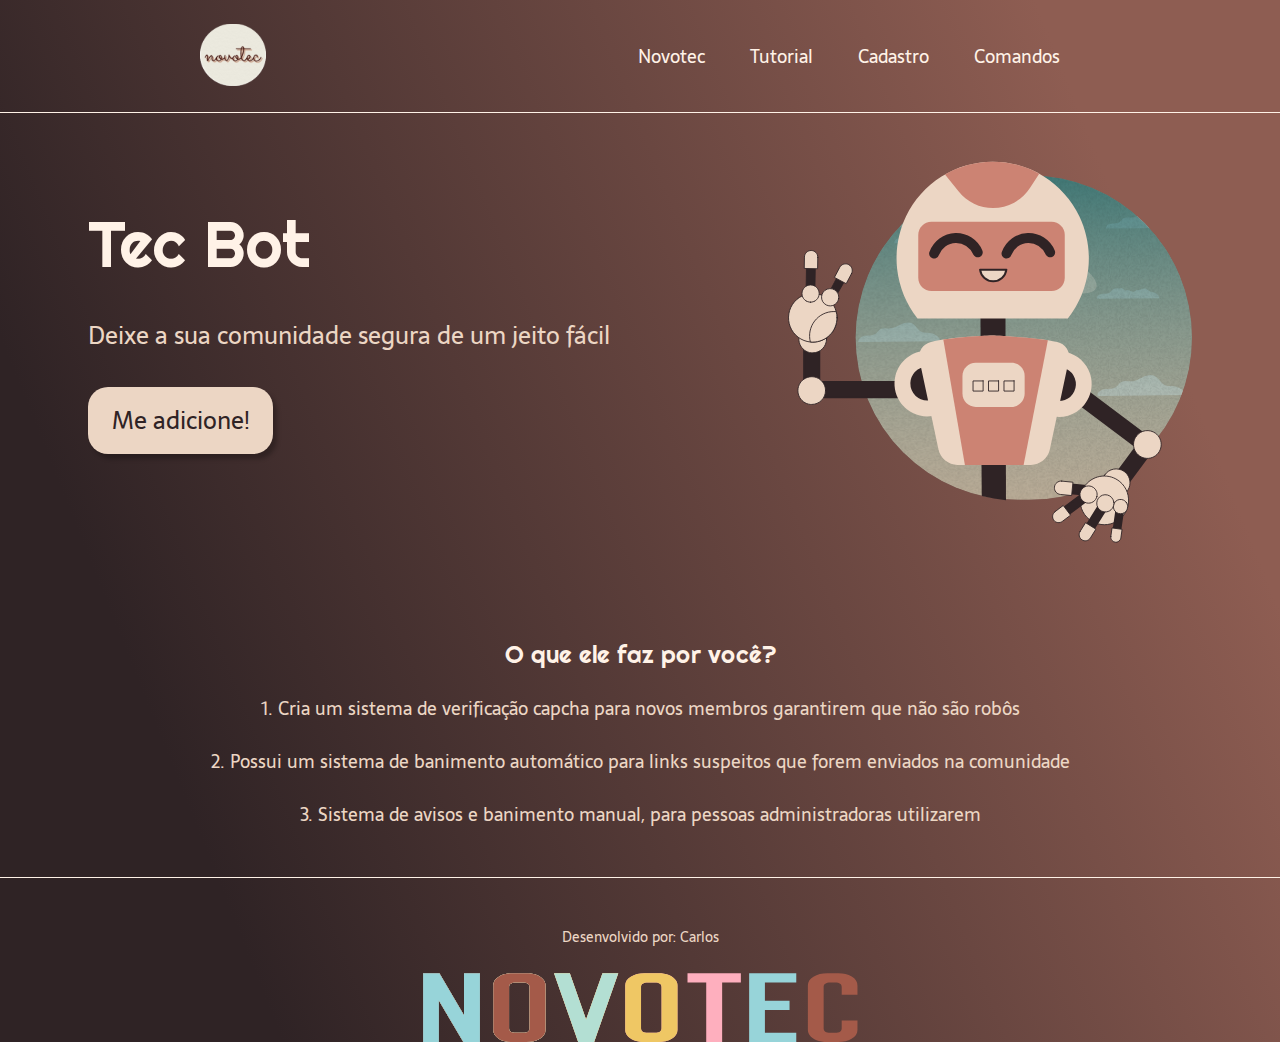
==== index.html @ 487f151d "24.05.2022" ====
<!DOCTYPE html>
<html lang="pt-BR">
<head>
    <meta charset="UTF-8">
    <meta name="viewport" content="width=device-width, initial-scale=1.0">
    <meta name="description" content="Um bot que irá moderar a sua comunidade do discord">
    <link rel="stylesheet" href="/css/style.css">
    <title>Tec Bot</title>
</head>
<body>
    <header class="cabecalho">
        <img id="logo" src="img/logoNovoTec.svg" alt="logoNovoTec">
        <nav class="cabecalho-menu">
            <ul>
                <li class="cabecalho-menu-lista"><a class="cabecalho-menu-item">Novotec</a></li>
                <li class="cabecalho-menu-lista"><a class="cabecalho-menu-item">Tutorial</a></li>
                <li class="cabecalho-menu-lista"><a class="cabecalho-menu-item" href="from.html">Cadastro</a></li>
                <li class="cabecalho-menu-lista"><a class="cabecalho-menu-item">Comandos</a></li>
            </ul>
        </nav>
    </header>
    <main class="conteudo">
        <section class="conteudo-pricipal">
            <div class="conteudo-principal-escrito">
                <h1 id="conteudo-principal-titulo">
                    Tec Bot
                </h1>
                <h2 class="conteudo-principal-subtitulo">
                    Deixe a sua comunidade segura de um jeito fácil
                </h2>
                <button class="conteudo-principal-btn">
                    Me adicione!
                </button>
            </div>
            <img class="imagem-robo" src="img/NovoBotImage.svg" alt="TecBot">
        </section>
        <section class="conteudo-secundario">
            <h3 class="conteudo-secundario-titulo">
                O que ele faz por você?
            </h3>
            <p class="conteudo-secundario-escrito">
                1. Cria um sistema de verificação capcha para novos membros garantirem que não são robôs
            </p>
            <p class="conteudo-secundario-escrito">
                2. Possui um sistema de banimento automático para links suspeitos que forem enviados na comunidade
            </p>
            <p class="conteudo-secundario-escrito">
                3. Sistema de avisos e banimento manual, para pessoas administradoras utilizarem
            </p>

        </section>
    </main>
    <footer class="rodape">
        <p class="desenvolvedor">
            Desenvolvido por: Carlos
        </p>
        <img class="rodape-imagem" src="img/footer.svg" alt="Footer">
    </footer>
</body>
</html>
---- css/style.css ----
@import url('https://fonts.googleapis.com/css2?family=Righteous&family=Sarala:wght@400;700&display=swap');
*{
    margin: 0;
    padding: 0;
    box-sizing: border-box;
    text-decoration: none;
}
body{
    font-size: 100%;
    background: linear-gradient(68.15deg, #2F2325 16.62%, #8E5D52 85.61%);
}
.cabecalho{
    display: flex;
    flex-direction: row;
    align-items: center;
    justify-content: space-around;
    padding: 24px;
    border-bottom: 0.4px solid #FFF2E7;
}
li{
    color: #FFF2E7;
}
h2{
    color: #ECD6C4;
}
h3{
    color: #FFF2E7;
}
p{
    color:#ECD6C4;
}
#logo{
    height: 64px;
    cursor: pointer;
}
.cabecalho-menu{
    display: flex;
    gap: 64px;
    font-family: 'Sarala', sans-serif;
    font-weight: 400px;
    font-size: 18px;
}
.cabecalho-menu-item:hover{   
    color: #ECD6C4;
}
.cabecalho-menu-item{
    text-decoration: none;
    color: #FFF2E7;
    cursor: pointer;
}
.cabecalho-menu-lista{
    list-style: none;
    display: inline;
    margin: 20px;
}
.conteudo{
    margin-bottom: 48px;
}
.conteudo-pricipal{
    display: flex;
    flex-direction: row;
    align-items: center;
    justify-content: space-around;
}
#conteudo-principal-titulo{
    font-family: 'Righteous', cursive;
    font-size: 64px;
    font-weight: 400;
    color: #FFF2E7;
}
.conteudo-principal-escrito{
    display: flex;
    flex-direction: column;
    gap: 32px;
}
.conteudo-principal-subtitulo{
    font-family: 'Sarala', sans-serif;
    font-size: 24px;
    font-weight: 400;
    color: #ECD6C4;
}
.conteudo-principal-btn{
    height: 67px;
    width: 185px;
    color: #2F2325;
    background: #ECD6C4;
    border-radius: 20px;
    box-shadow: 4px 5px 4px rgba(0, 0, 0, 0.25);
    border: none;
    font-family: 'Sarala', sans-serif;
    font-size: 24px;
    font-weight: 400px;
    cursor: pointer;
}
.conteudo-principal-btn:hover{
    background-color: #FFF2E7;
}
.conteudo-secundario{
    display: flex;
    flex-direction: column;
    align-items: center;
    gap: 24px;
    margin-top: 48px;
}
.imagem-robo{
    padding-top: 48px;
    height: 430px;
}
.conteudo-secundario-titulo{
    border-top: 0.4 solid #FFF2E7;
    padding-top: 48px;
    font-family: 'Righteous', cursive;
    font-size: 24px;
    font-weight: 400;
}
.conteudo-secundario-escrito{
    font-family: 'Sarala', sans-serif;
    font-weight: 400;
    font-size: 18px;
}
.rodape{
    display: flex;
    flex-direction: column;
    text-align: center;
    gap: 24px;
    border-top: 0.4px solid #FFF2E7;
}
.desenvolvedor{
    font-family: 'Sarala', sans-serif;
    font-weight: 400;
    font-size: 14px;
    padding-top: 48px;
    color:#ECD6C4;
}
.rodape-imagem{
    height: 70px;
}
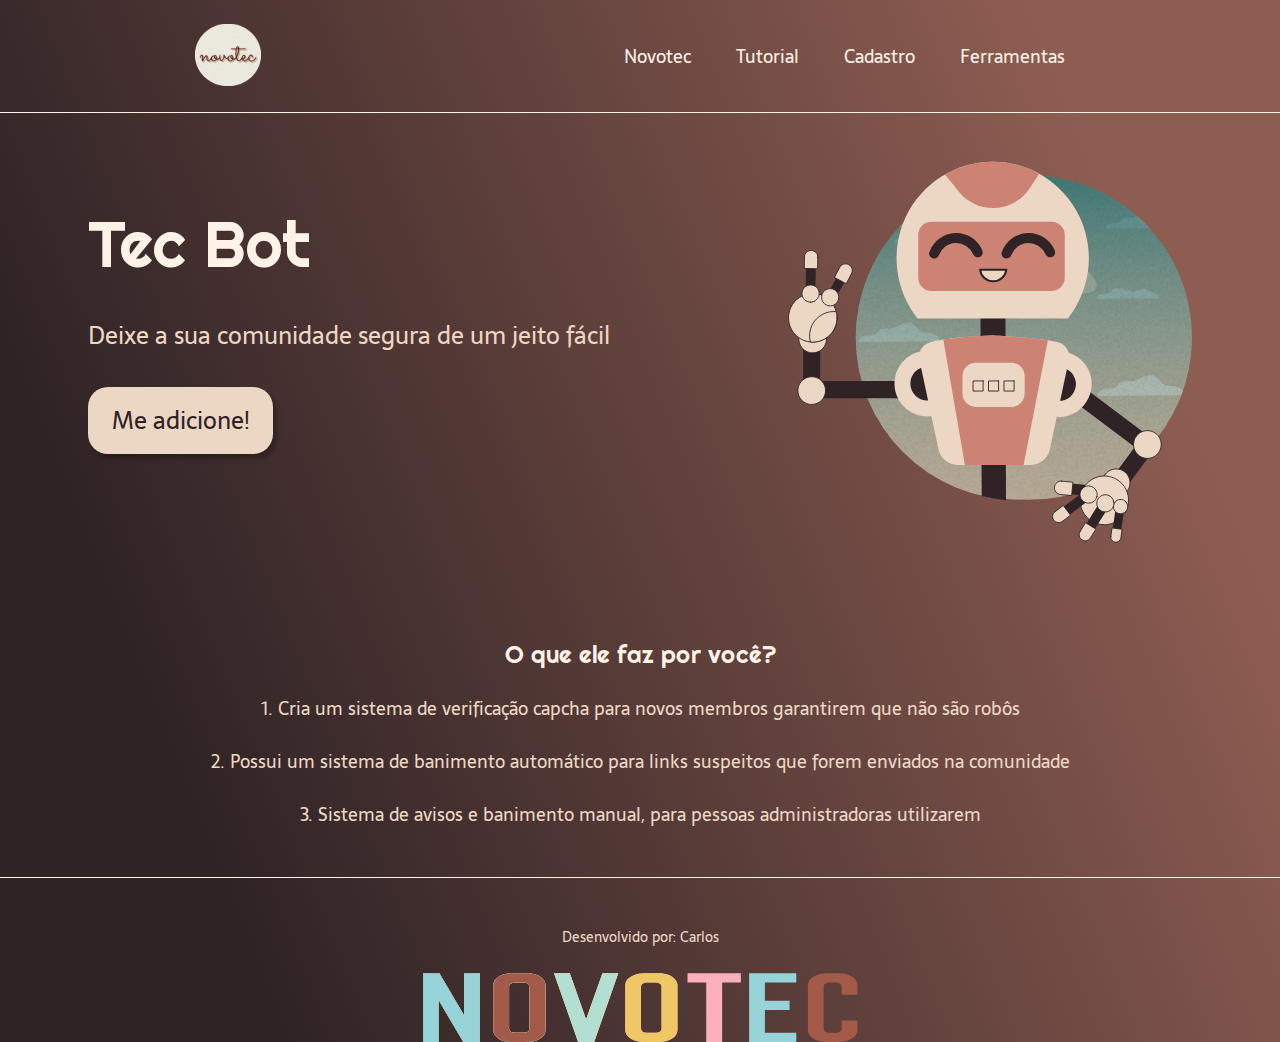
==== commit 40b0cc5b: "14/06/2022" ====
--- a/index.html
+++ b/index.html
@@ -15,7 +15,7 @@
                 <li class="cabecalho-menu-lista"><a class="cabecalho-menu-item">Novotec</a></li>
                 <li class="cabecalho-menu-lista"><a class="cabecalho-menu-item">Tutorial</a></li>
                 <li class="cabecalho-menu-lista"><a class="cabecalho-menu-item" href="from.html">Cadastro</a></li>
-                <li class="cabecalho-menu-lista"><a class="cabecalho-menu-item">Comandos</a></li>
+                <li class="cabecalho-menu-lista"><a class="cabecalho-menu-item" href="ferramentas.html">Ferramentas</a></li>
             </ul>
         </nav>
     </header>
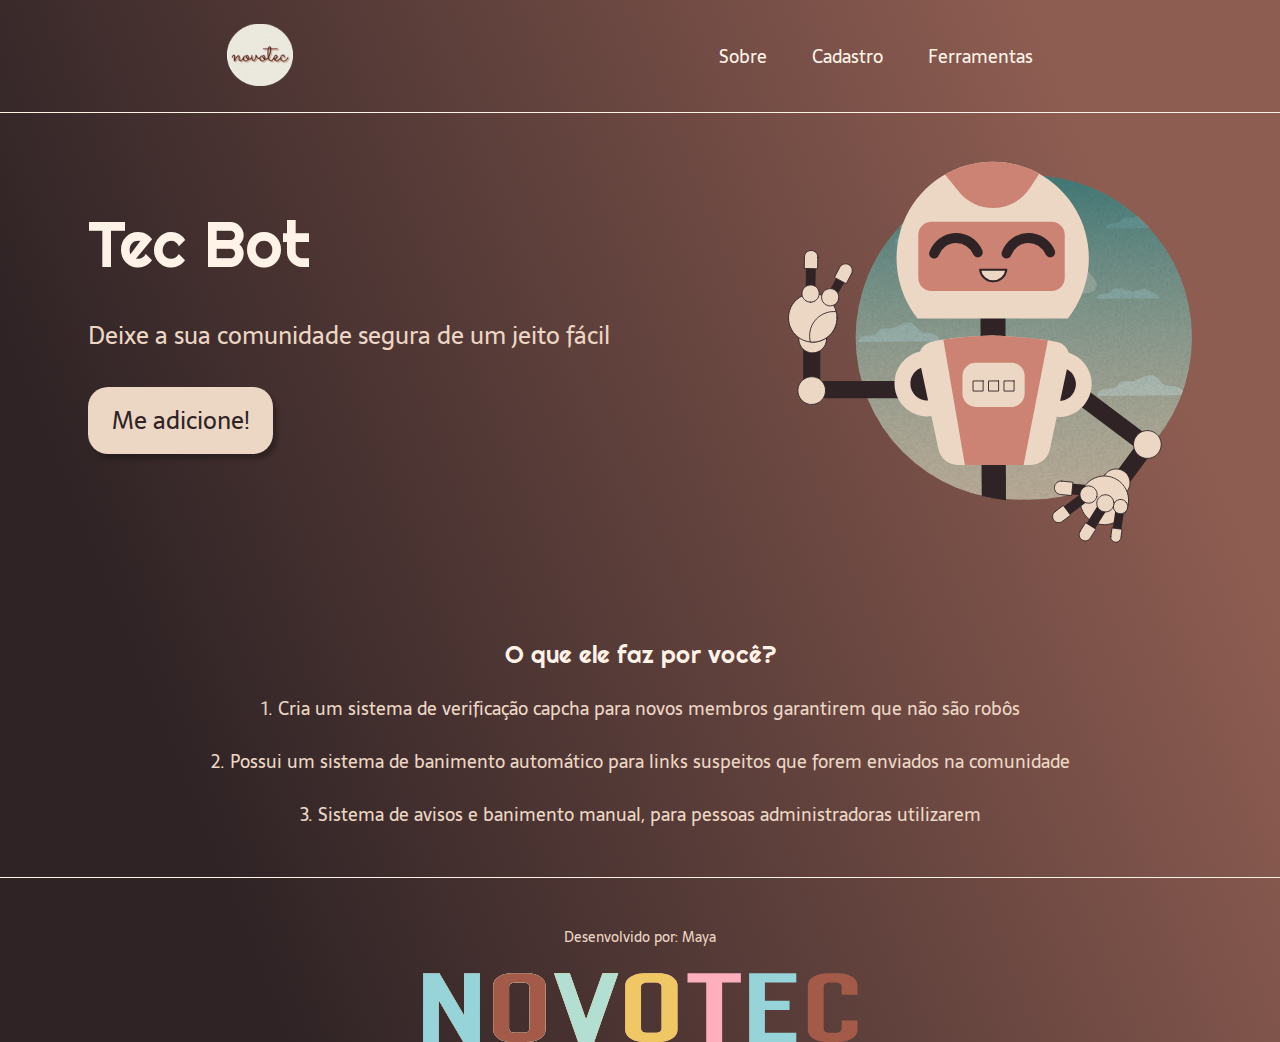
==== commit d7375210: "21/06/2022" ====
--- a/index.html
+++ b/index.html
@@ -12,8 +12,7 @@
         <img id="logo" src="img/logoNovoTec.svg" alt="logoNovoTec">
         <nav class="cabecalho-menu">
             <ul>
-                <li class="cabecalho-menu-lista"><a class="cabecalho-menu-item">Novotec</a></li>
-                <li class="cabecalho-menu-lista"><a class="cabecalho-menu-item">Tutorial</a></li>
+                <li class="cabecalho-menu-lista"><a class="cabecalho-menu-item" href="sobre.html">Sobre</a></li>
                 <li class="cabecalho-menu-lista"><a class="cabecalho-menu-item" href="from.html">Cadastro</a></li>
                 <li class="cabecalho-menu-lista"><a class="cabecalho-menu-item" href="ferramentas.html">Ferramentas</a></li>
             </ul>
@@ -52,7 +51,7 @@
     </main>
     <footer class="rodape">
         <p class="desenvolvedor">
-            Desenvolvido por: Carlos
+            Desenvolvido por: Maya
         </p>
         <img class="rodape-imagem" src="img/footer.svg" alt="Footer">
     </footer>
